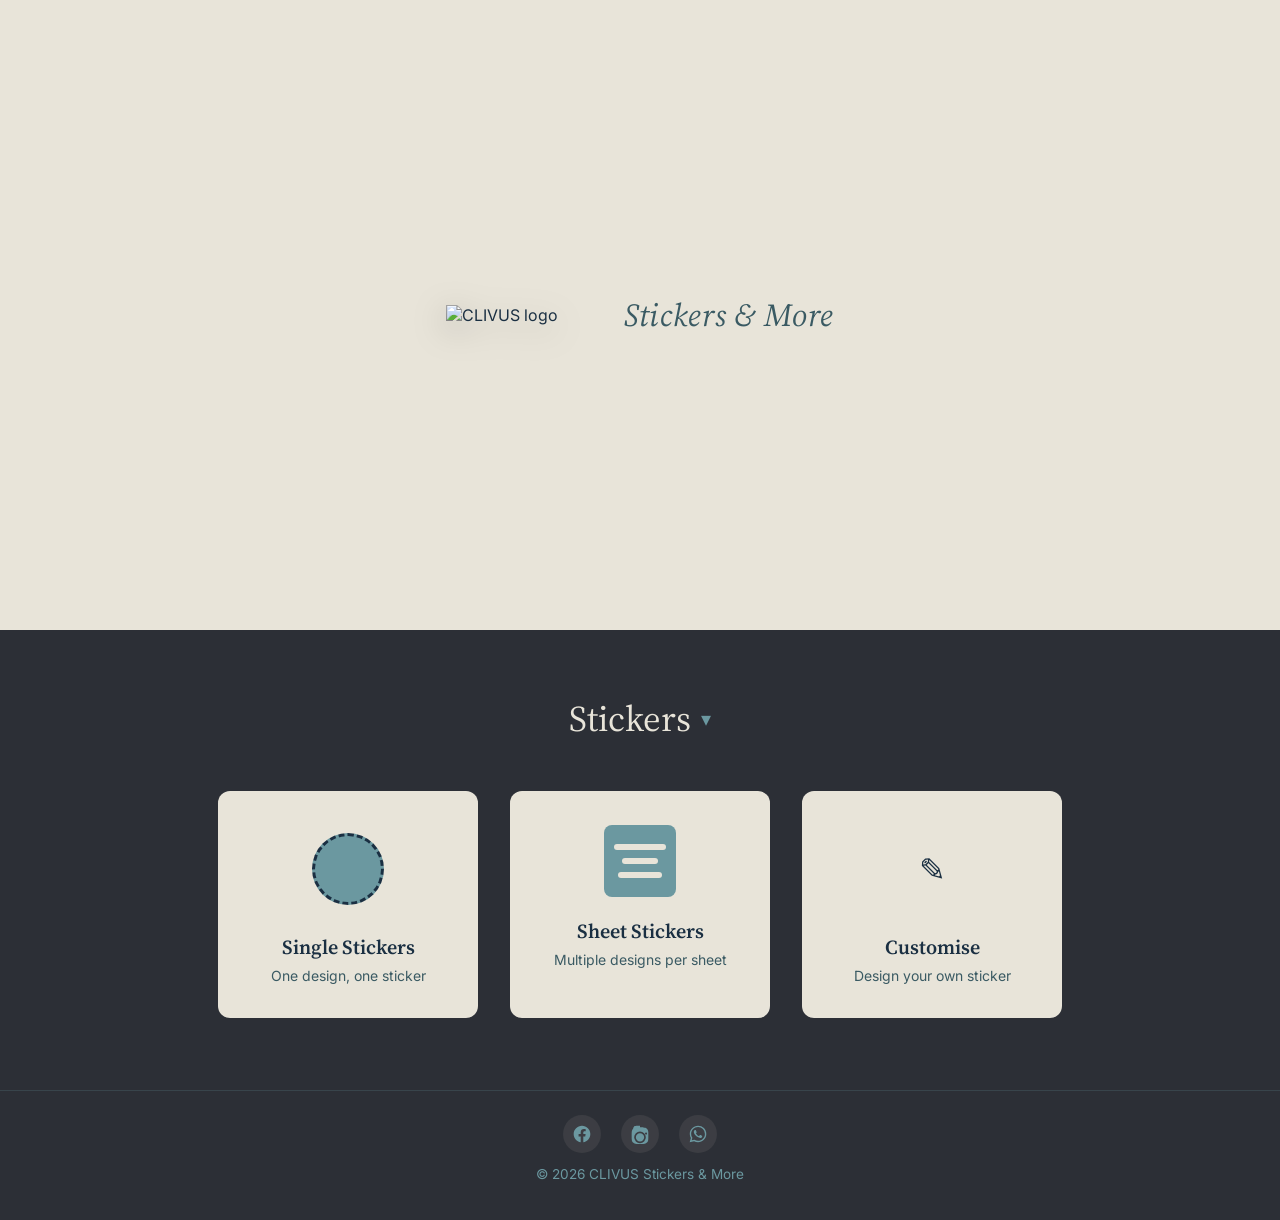
==== index.html @ 1ee66b17 "Add files via upload" ====
<!DOCTYPE html>
<html lang="en">
<head>
  <meta charset="UTF-8" />
  <meta name="viewport" content="width=device-width, initial-scale=1.0" />
  <title>CLIVUS — Stickers & More</title>
  <link rel="preconnect" href="https://fonts.googleapis.com" />
  <link rel="preconnect" href="https://fonts.gstatic.com" crossorigin />
  <link href="https://fonts.googleapis.com/css2?family=Source+Serif+4:ital,wght@0,600;1,500&family=Inter:wght@400;500;600&display=swap" rel="stylesheet" />
<link rel="stylesheet"  href="style.css"/>
</head>
<body>

  <header class="hero">
    <div class="hero-brand">
      <img src="images/clivus.png" alt="CLIVUS logo" class="hero-logo" />
      <p class="hero-tagline">Stickers &amp; More</p>
    </div>
  </header>

  <main>
    <section class="stickers-section">
      <button type="button" class="section-heading-btn" id="stickersToggle" aria-expanded="false" aria-controls="stickerChoices">
        <span class="section-heading">Stickers</span>
        <span class="toggle-arrow" aria-hidden="true">&#9662;</span>
      </button>

            <div class="sticker-choices" id="stickerChoices" hidden>
        <a href="single-stickers.html" class="sticker-card">
          <div class="sticker-card-art single-art" aria-hidden="true">
            <span class="die-cut"></span>
          </div>
          <span class="sticker-card-label">Single Stickers</span>
          <span class="sticker-card-desc">One design, one sticker</span>
        </a>

        <a href="sheet-stickers.html" class="sticker-card">
          <div class="sticker-card-art sheet-art" aria-hidden="true">
            <span class="sheet-line"></span>
            <span class="sheet-line"></span>
            <span class="sheet-line"></span>
          </div>
          <span class="sticker-card-label">Sheet Stickers</span>
          <span class="sticker-card-desc">Multiple designs per sheet</span>
        </a>

                <div class="customize-wrap">
          <button type="button" class="sticker-card" id="customizeToggle" aria-expanded="false" aria-controls="customizeInfo">
            <div class="sticker-card-art custom-art" aria-hidden="true">
              <span class="custom-icon">&#9998;</span>
            </div>
            <span class="sticker-card-label">Customise</span>
            <span class="sticker-card-desc">Design your own sticker</span>
          </button>

          <div class="customize-info" id="customizeInfo" hidden>
        <p>DM for more info — reach us on the links below</p>
        <div class="social-links">
          <a href="https://facebook.com/share/185Q5qSgAQ/?mibextid=wwXIfr" target="_blank" rel="noopener noreferrer" aria-label="Facebook" class="social-icon">
            <svg viewBox="0 0 24 24" fill="currentColor"><path d="M22 12.06C22 6.5 17.52 2 12 2S2 6.5 2 12.06C2 17.06 5.66 21.2 10.44 21.95V14.9H7.9v-2.84h2.54v-2.17c0-2.5 1.49-3.89 3.77-3.89 1.09 0 2.23.2 2.23.2v2.46h-1.26c-1.24 0-1.63.77-1.63 1.56v1.84h2.78l-.44 2.84h-2.34v7.05C18.34 21.2 22 17.06 22 12.06z"/></svg>
          </a>
          <a href="https://instagram.com/clivusegy?stkn=ZHduMHpzN2gxanlu&utm_source=qr" target="_blank" rel="noopener noreferrer" aria-label="Instagram" class="social-icon">
            <svg viewBox="0 0 24 24" fill="currentColor"><path d="M12 2c2.72 0 3.06.01 4.12.06 1.06.05 1.79.22 2.43.47.66.26 1.22.6 1.77 1.15.55.55.9 1.11 1.15 1.77.25.64.42 1.37.47 2.43.05 1.06.06 1.4.06 4.12s-.01 3.06-.06 4.12c-.05 1.06-.22 1.79-.47 2.43a4.9 4.9 0 0 1-1.15 1.77 4.9 4.9 0 0 1-1.77 1.15c-.64.25-1.37.42-2.43.47-1.06.05-1.4.06-4.12.06s-3.06-.01-4.12-.06c-1.06-.05-1.79-.22-2.43-.47a4.9 4.9 0 0 1-1.77-1.15 4.9 4.9 0 0 1-1.15-1.77c-.25-.64-.42-1.37-.47-2.43C2.01 15.06 2 14.72 2 12s.01-3.06.06-4.12c.05-1.06.22-1.79.47-2.43.26-.66.6-1.22 1.15-1.77A4.9 4.9 0 0 1 5.45.53C6.09.28 6.82.11 7.88.06 8.94.01 9.28 0 12 0zm0 5a7 7 0 1 0 0 14 7 7 0 0 0 0-14zm0 2a5 5 0 1 1 0 10 5 5 0 0 1 0-10zm7.25-.75a1.25 1.25 0 1 0 0 2.5 1.25 1.25 0 0 0 0-2.5z" transform="translate(0 2)"/></svg>
          </a>
          <a href="https://wa.me/+201553283074" target="_blank" rel="noopener noreferrer" aria-label="WhatsApp" class="social-icon">
            <svg viewBox="0 0 24 24" fill="currentColor"><path d="M12.04 2C6.58 2 2.13 6.45 2.13 11.91c0 1.75.46 3.45 1.32 4.95L2 22l5.29-1.39a9.9 9.9 0 0 0 4.75 1.21h.01c5.46 0 9.91-4.45 9.91-9.91 0-2.65-1.03-5.14-2.9-7.01A9.87 9.87 0 0 0 12.04 2zm0 18.13a8.2 8.2 0 0 1-4.18-1.14l-.3-.18-3.14.82.84-3.06-.2-.31a8.2 8.2 0 0 1-1.26-4.35c0-4.54 3.7-8.24 8.25-8.24 2.2 0 4.27.86 5.83 2.42a8.18 8.18 0 0 1 2.41 5.83c0 4.55-3.7 8.21-8.25 8.21zm4.52-6.16c-.25-.12-1.47-.72-1.7-.81-.23-.08-.39-.12-.56.13-.17.25-.64.81-.78.97-.14.17-.29.19-.54.06-.25-.12-1.04-.38-1.98-1.22-.73-.65-1.23-1.46-1.37-1.71-.14-.25-.02-.38.11-.51.11-.11.25-.29.37-.43.12-.14.16-.25.25-.41.08-.17.04-.31-.02-.44-.06-.12-.56-1.36-.77-1.86-.2-.49-.41-.42-.56-.43-.15-.01-.31-.01-.48-.01-.17 0-.44.06-.67.31-.23.25-.87.86-.87 2.09s.89 2.42 1.01 2.59c.13.17 1.75 2.67 4.24 3.74.59.26 1.05.41 1.41.52.59.19 1.13.16 1.55.1.47-.07 1.47-.6 1.68-1.19.2-.58.2-1.08.14-1.19-.06-.11-.23-.17-.48-.29z"/></svg>
                   </a>
        </div>
      </div>
        </div>
    </section>
  </main>

 <footer class="site-footer">
    <div class="social-links">
      <a href="https://facebook.com/share/185Q5qSgAQ/?mibextid=wwXIfr" target="_blank" rel="noopener noreferrer" aria-label="Facebook" class="social-icon">
        <svg viewBox="0 0 24 24" fill="currentColor"><path d="M22 12.06C22 6.5 17.52 2 12 2S2 6.5 2 12.06C2 17.06 5.66 21.2 10.44 21.95V14.9H7.9v-2.84h2.54v-2.17c0-2.5 1.49-3.89 3.77-3.89 1.09 0 2.23.2 2.23.2v2.46h-1.26c-1.24 0-1.63.77-1.63 1.56v1.84h2.78l-.44 2.84h-2.34v7.05C18.34 21.2 22 17.06 22 12.06z"/></svg>
      </a>
      <a href="https://instagram.com/clivusegy?stkn=ZHduMHpzN2gxanlu&utm_source=qr" target="_blank" rel="noopener noreferrer" aria-label="Instagram" class="social-icon">
        <svg viewBox="0 0 24 24" fill="currentColor"><path d="M12 2c2.72 0 3.06.01 4.12.06 1.06.05 1.79.22 2.43.47.66.26 1.22.6 1.77 1.15.55.55.9 1.11 1.15 1.77.25.64.42 1.37.47 2.43.05 1.06.06 1.4.06 4.12s-.01 3.06-.06 4.12c-.05 1.06-.22 1.79-.47 2.43a4.9 4.9 0 0 1-1.15 1.77 4.9 4.9 0 0 1-1.77 1.15c-.64.25-1.37.42-2.43.47-1.06.05-1.4.06-4.12.06s-3.06-.01-4.12-.06c-1.06-.05-1.79-.22-2.43-.47a4.9 4.9 0 0 1-1.77-1.15 4.9 4.9 0 0 1-1.15-1.77c-.25-.64-.42-1.37-.47-2.43C2.01 15.06 2 14.72 2 12s.01-3.06.06-4.12c.05-1.06.22-1.79.47-2.43.26-.66.6-1.22 1.15-1.77A4.9 4.9 0 0 1 5.45.53C6.09.28 6.82.11 7.88.06 8.94.01 9.28 0 12 0zm0 5a7 7 0 1 0 0 14 7 7 0 0 0 0-14zm0 2a5 5 0 1 1 0 10 5 5 0 0 1 0-10zm7.25-.75a1.25 1.25 0 1 0 0 2.5 1.25 1.25 0 0 0 0-2.5z" transform="translate(0 2)"/></svg>
      </a>
      <a href="https://wa.me/+201553283074" target="_blank" rel="noopener noreferrer" aria-label="WhatsApp" class="social-icon">
        <svg viewBox="0 0 24 24" fill="currentColor"><path d="M12.04 2C6.58 2 2.13 6.45 2.13 11.91c0 1.75.46 3.45 1.32 4.95L2 22l5.29-1.39a9.9 9.9 0 0 0 4.75 1.21h.01c5.46 0 9.91-4.45 9.91-9.91 0-2.65-1.03-5.14-2.9-7.01A9.87 9.87 0 0 0 12.04 2zm0 18.13a8.2 8.2 0 0 1-4.18-1.14l-.3-.18-3.14.82.84-3.06-.2-.31a8.2 8.2 0 0 1-1.26-4.35c0-4.54 3.7-8.24 8.25-8.24 2.2 0 4.27.86 5.83 2.42a8.18 8.18 0 0 1 2.41 5.83c0 4.55-3.7 8.21-8.25 8.21zm4.52-6.16c-.25-.12-1.47-.72-1.7-.81-.23-.08-.39-.12-.56.13-.17.25-.64.81-.78.97-.14.17-.29.19-.54.06-.25-.12-1.04-.38-1.98-1.22-.73-.65-1.23-1.46-1.37-1.71-.14-.25-.02-.38.11-.51.11-.11.25-.29.37-.43.12-.14.16-.25.25-.41.08-.17.04-.31-.02-.44-.06-.12-.56-1.36-.77-1.86-.2-.49-.41-.42-.56-.43-.15-.01-.31-.01-.48-.01-.17 0-.44.06-.67.31-.23.25-.87.86-.87 2.09s.89 2.42 1.01 2.59c.13.17 1.75 2.67 4.24 3.74.59.26 1.05.41 1.41.52.59.19 1.13.16 1.55.1.47-.07 1.47-.6 1.68-1.19.2-.58.2-1.08.14-1.19-.06-.11-.23-.17-.48-.29z"/></svg>
      </a>
    </div>
    <p>&copy; 2026 CLIVUS Stickers &amp; More</p>
  </footer>
  <script src="script.js"></script>
</body>
</html>
---- style.css ----
/* ===== CLIVUS — base tokens ===== */
:root {
  --navy: #1a2f42;
  --teal: #6b98a0;
  --teal-dark: #3a5a63;
  --cream: #e8e4d9;
  --charcoal: #2c2f36;
  --red: #d14b4b;

  --font-display: "Source Serif 4", Georgia, serif;
  --font-body: "Inter", -apple-system, BlinkMacSystemFont, "Segoe UI", sans-serif;
}

* {
  box-sizing: border-box;
}

body {
  margin: 0;
  font-family: var(--font-body);
  color: var(--navy);
  background: var(--charcoal);
}

/* ===== Hero ===== */
.hero {
  background: var(--cream);
  display: flex;
  align-items: center;
  justify-content: center;
  padding: 4rem 1.5rem;
  text-align: left;
  min-height: 70vh;
}

.hero-brand {
  display: flex;
  align-items: center;
  gap: 1.75rem;
}

.hero-logo {
  width: 150px;
  max-width: 40vw;
  height: auto;
  flex-shrink: 0;
  filter: drop-shadow(0 8px 16px rgba(0, 0, 0, 0.25));
}

.hero-tagline {
  font-family: var(--font-display);
  font-size: 2rem;
  font-style: italic;
  color: var(--teal-dark);
  letter-spacing: 0.02em;
  line-height: 1.2;
  max-width: 260px;
}

/* ===== Stickers section ===== */
.stickers-section {
  background: var(--charcoal);
  padding: 3.5rem 1.5rem 4.5rem;
  text-align: center;
  display: flex;
  flex-direction: column;
  align-items: center;
}

.section-heading-btn {
  background: none;
  border: none;
  cursor: pointer;
  display: inline-flex;
  align-items: center;
  gap: 0.6rem;
  padding: 0.5rem 0.25rem;
  margin: 0 auto 2.5rem;
}

.section-heading {
  font-family: var(--font-display);
  font-size: 2.25rem;
  color: var(--cream);
}

.section-sub {
  font-size: 1.7rem;
  color: var(--red);
  margin: 0.75rem 0 0;
}

.toggle-arrow {
  color: var(--teal);
  font-size: 1.25rem;
  transition: transform 0.25s ease;
}

.section-heading-btn[aria-expanded="true"] .toggle-arrow {
  transform: rotate(180deg);
}

.section-heading-btn:hover .section-heading,
.section-heading-btn:focus-visible .section-heading {
  color: var(--teal);
}

.sticker-choices {
  display: flex;
  justify-content: center;
  gap: 2rem;
  flex-wrap: wrap;
  max-width: 900px;
  margin: 0 auto;
  animation: reveal 0.35s ease;
}
@keyframes reveal {
  from {
    opacity: 0;
    transform: translateY(-8px);
  }
  to {
    opacity: 1;
    transform: translateY(0);
  }
}

.sticker-card {
  background: var(--cream);
  border-radius: 12px;
  padding: 2rem 1.75rem;
  width: 260px;
  text-decoration: none;
  color: var(--navy);
  display: flex;
  flex-direction: column;
  align-items: center;
  border: 2px solid transparent;
  transition: transform 0.2s ease, border-color 0.2s ease;
}

.sticker-card:hover,
.sticker-card:focus-visible {
  transform: translateY(-4px);
  border-color: var(--teal);
}

.sticker-card-art {
  width: 88px;
  height: 88px;
  display: flex;
  align-items: center;
  justify-content: center;
  margin-bottom: 1.25rem;
}

/* die-cut circle motif for Single Stickers */
.single-art .die-cut {
  width: 72px;
  height: 72px;
  border-radius: 50%;
  background: var(--teal);
  border: 3px dashed var(--navy);
}

/* sheet lines motif for Sheet Stickers */
.sheet-art {
  flex-direction: column;
  gap: 8px;
  background: var(--teal);
  border-radius: 8px;
  padding: 10px;
  width: 72px;
  height: 72px;
}

.sheet-line {
  display: block;
  height: 6px;
  border-radius: 3px;
  background: var(--cream);
}

.sheet-line:nth-child(1) { width: 100%; }
.sheet-line:nth-child(2) { width: 70%; }
.sheet-line:nth-child(3) { width: 85%; }

.sticker-card-label {
  font-family: var(--font-display);
  font-size: 1.25rem;
  font-weight: 600;
  margin-bottom: 0.35rem;
}

.sticker-card-desc {
  font-size: 0.875rem;
  color: var(--teal-dark);
}

.custom-icon {
  font-size: 2rem;
  color: var(--navy);
}

.sticker-card {
  font-family: inherit;
  font-size: inherit;
  cursor: pointer;
}

.customize-wrap {
  position: relative;
}

.customize-wrap {
  position: relative;
}

.customize-info {
  position: absolute;
  top: calc(100% + 0.75rem);
  left: 50%;
  transform: translateX(-50%);
  background: var(--cream);
  border-radius: 12px;
  padding: 1.5rem;
  width: 260px;
  text-align: center;
  animation: revealCentered 0.35s ease;
  z-index: 5;
}
.customize-info p {
  font-family: var(--font-display);
  font-size: 1rem;
  color: var(--navy);
  margin: 0 0 1rem;
}

/* ===== Footer ===== */
.site-footer {
  background: var(--charcoal);
  color: var(--teal);
  text-align: center;
  padding: 1.5rem;
  font-size: 0.85rem;
  border-top: 1px solid rgba(107, 152, 160, 0.2);
}

/* ===== Mobile ===== */
@media (max-width: 480px) {
  .hero {
    padding: 3rem 1.25rem;
    min-height: 60vh;
  }
  .hero-brand {
    gap: 1rem;
  }
  .hero-logo {
    width: 100px;
  }
  .hero-tagline {
    font-size: 1.4rem;
    max-width: 160px;
  }
  .section-heading {
    font-size: 1.75rem;
  }
  .sticker-card {
    width: 100%;
    max-width: 300px;
  }
}
/* ===== Social icons ===== */
.social-links {
  display: flex;
  justify-content: center;
  gap: 1.25rem;
  margin-bottom: 0.75rem;
}

.social-icon {
  display: inline-flex;
  align-items: center;
  justify-content: center;
  width: 38px;
  height: 38px;
  border-radius: 50%;
  background: rgba(232, 228, 217, 0.08);
  color: var(--teal);
  transition: background 0.2s ease, color 0.2s ease, transform 0.2s ease;
}

.social-icon svg {
  width: 20px;
  height: 20px;
}

.social-icon:hover,
.social-icon:focus-visible {
  background: var(--teal);
  color: var(--charcoal);
  transform: translateY(-2px);
}
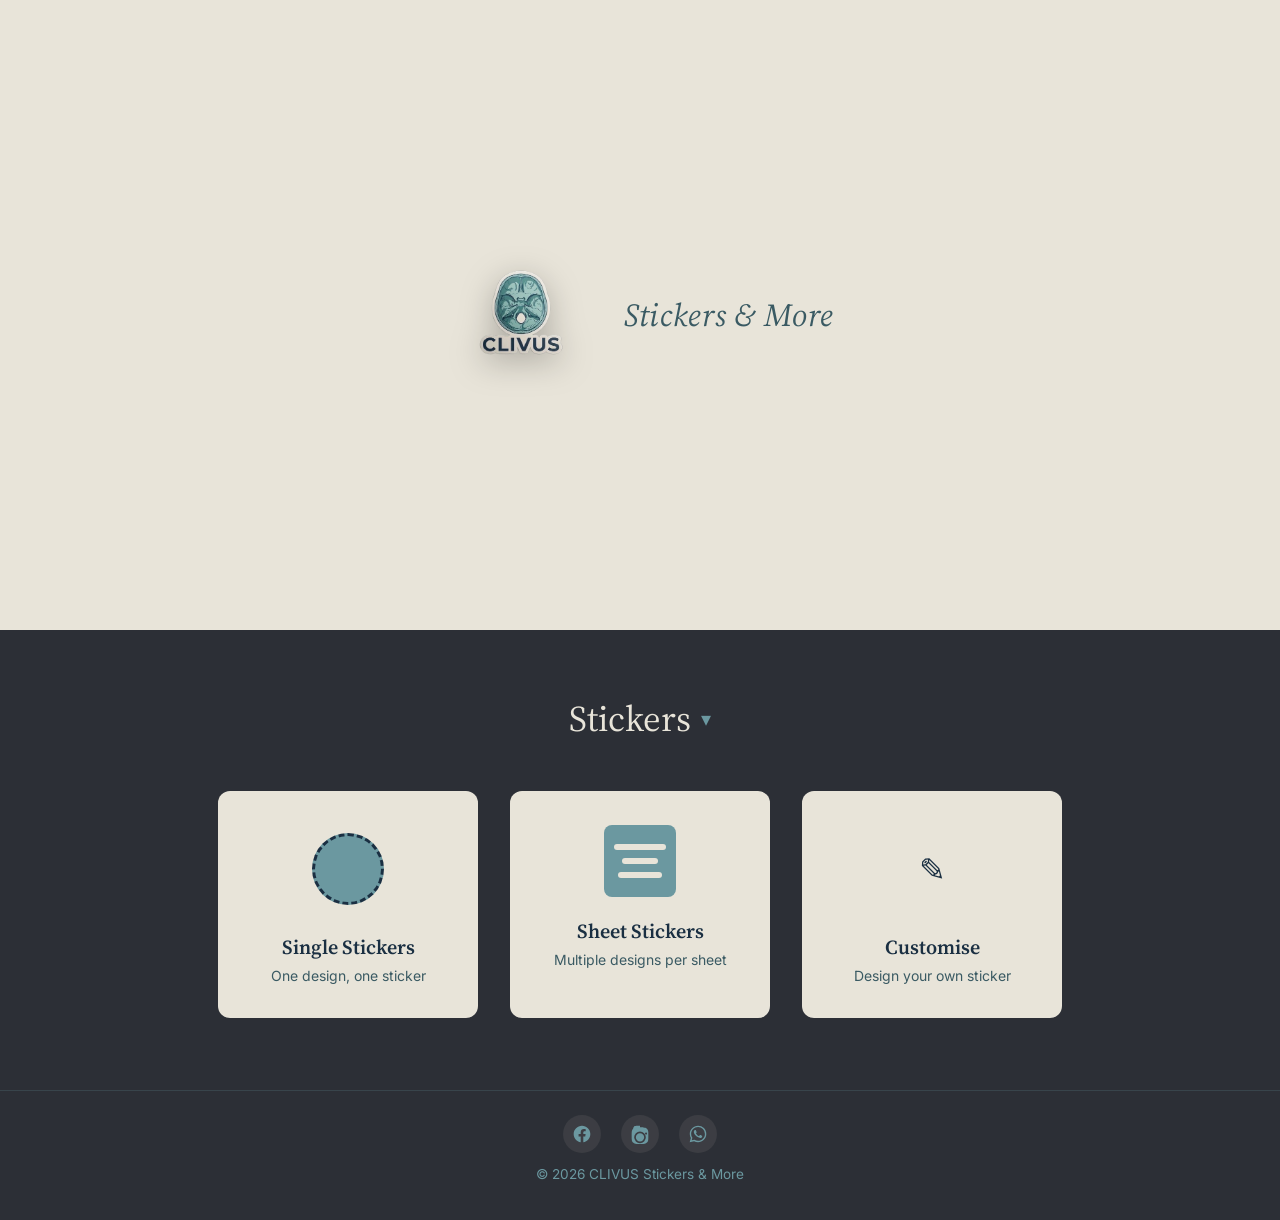
==== commit 7441c96d: "Add files via upload" ====
--- a/index.html
+++ b/index.html
@@ -4,6 +4,7 @@
   <meta charset="UTF-8" />
   <meta name="viewport" content="width=device-width, initial-scale=1.0" />
   <title>CLIVUS — Stickers & More</title>
+  <link rel="icon" type="image/png" href="images/clivus.png" />
   <link rel="preconnect" href="https://fonts.googleapis.com" />
   <link rel="preconnect" href="https://fonts.gstatic.com" crossorigin />
   <link href="https://fonts.googleapis.com/css2?family=Source+Serif+4:ital,wght@0,600;1,500&family=Inter:wght@400;500;600&display=swap" rel="stylesheet" />
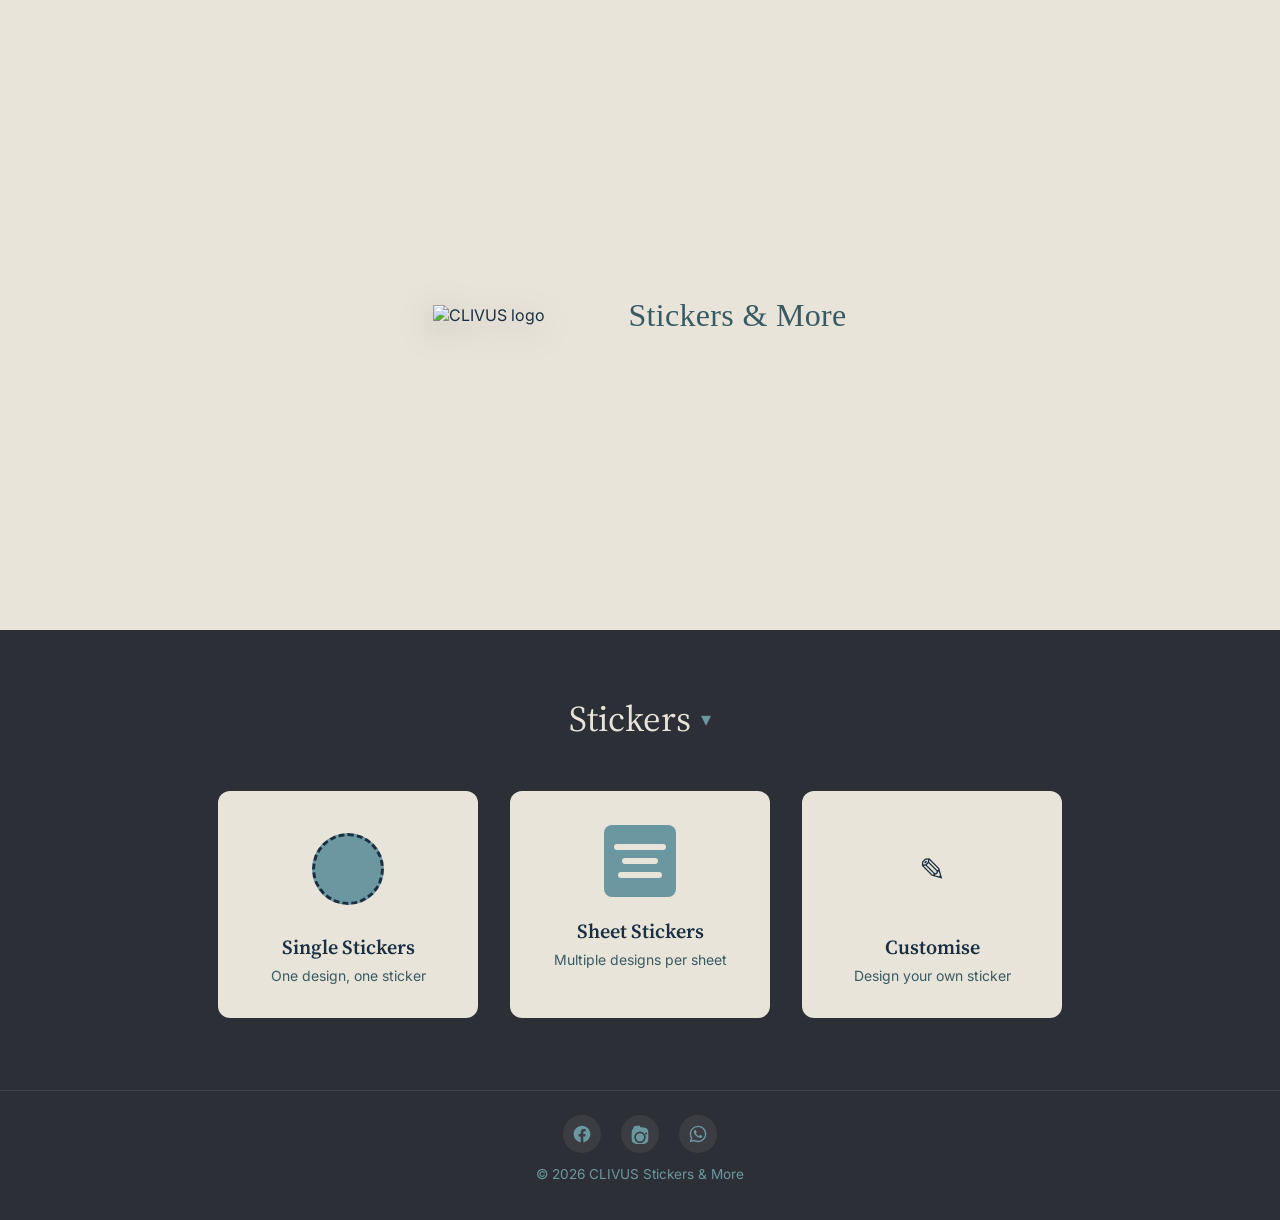
==== commit e7267071: "Add files via upload" ====
--- a/index.html
+++ b/index.html
@@ -7,14 +7,14 @@
   <link rel="icon" type="image/png" href="images/clivus.png" />
   <link rel="preconnect" href="https://fonts.googleapis.com" />
   <link rel="preconnect" href="https://fonts.gstatic.com" crossorigin />
-  <link href="https://fonts.googleapis.com/css2?family=Source+Serif+4:ital,wght@0,600;1,500&family=Inter:wght@400;500;600&display=swap" rel="stylesheet" />
+  <link href="https://fonts.googleapis.com/css2?family=Source+Serif+4:ital,wght@0,600;1,500&family=Inter:wght@400;500;600&family=Permanent+Marker&display=swap" rel="stylesheet" />
 <link rel="stylesheet"  href="style.css"/>
 </head>
 <body>
 
   <header class="hero">
     <div class="hero-brand">
-      <img src="images/clivus.png" alt="CLIVUS logo" class="hero-logo" />
+      <img src="images/loogo.png" alt="CLIVUS logo" class="hero-logo" />
       <p class="hero-tagline">Stickers &amp; More</p>
     </div>
   </header>
--- a/style.css
+++ b/style.css
@@ -36,26 +36,29 @@
 .hero-brand {
   display: flex;
   align-items: center;
-  gap: 1.75rem;
-}
-
+  gap: -2rem;
+}
+
+.hero-tagline {
+  margin-left: -25px; /* increase this number until it looks right */
+}
+.hero-tagline {
+  font-family: "Permanent Marker", cursive;
+  font-style: normal;
+  color: var(--teal-dark);
+  letter-spacing: 0.01em;
+  font-size: 2rem;
+  line-height: 1.2;
+  max-width: 300px;
+}
 .hero-logo {
-  width: 150px;
+  width: 220px;
   max-width: 40vw;
   height: auto;
   flex-shrink: 0;
   filter: drop-shadow(0 8px 16px rgba(0, 0, 0, 0.25));
 }
 
-.hero-tagline {
-  font-family: var(--font-display);
-  font-size: 2rem;
-  font-style: italic;
-  color: var(--teal-dark);
-  letter-spacing: 0.02em;
-  line-height: 1.2;
-  max-width: 260px;
-}
 
 /* ===== Stickers section ===== */
 .stickers-section {
@@ -253,10 +256,10 @@
     min-height: 60vh;
   }
   .hero-brand {
-    gap: 1rem;
+    gap: 0.5rem;
   }
   .hero-logo {
-    width: 100px;
+    width: 140px;
   }
   .hero-tagline {
     font-size: 1.4rem;
